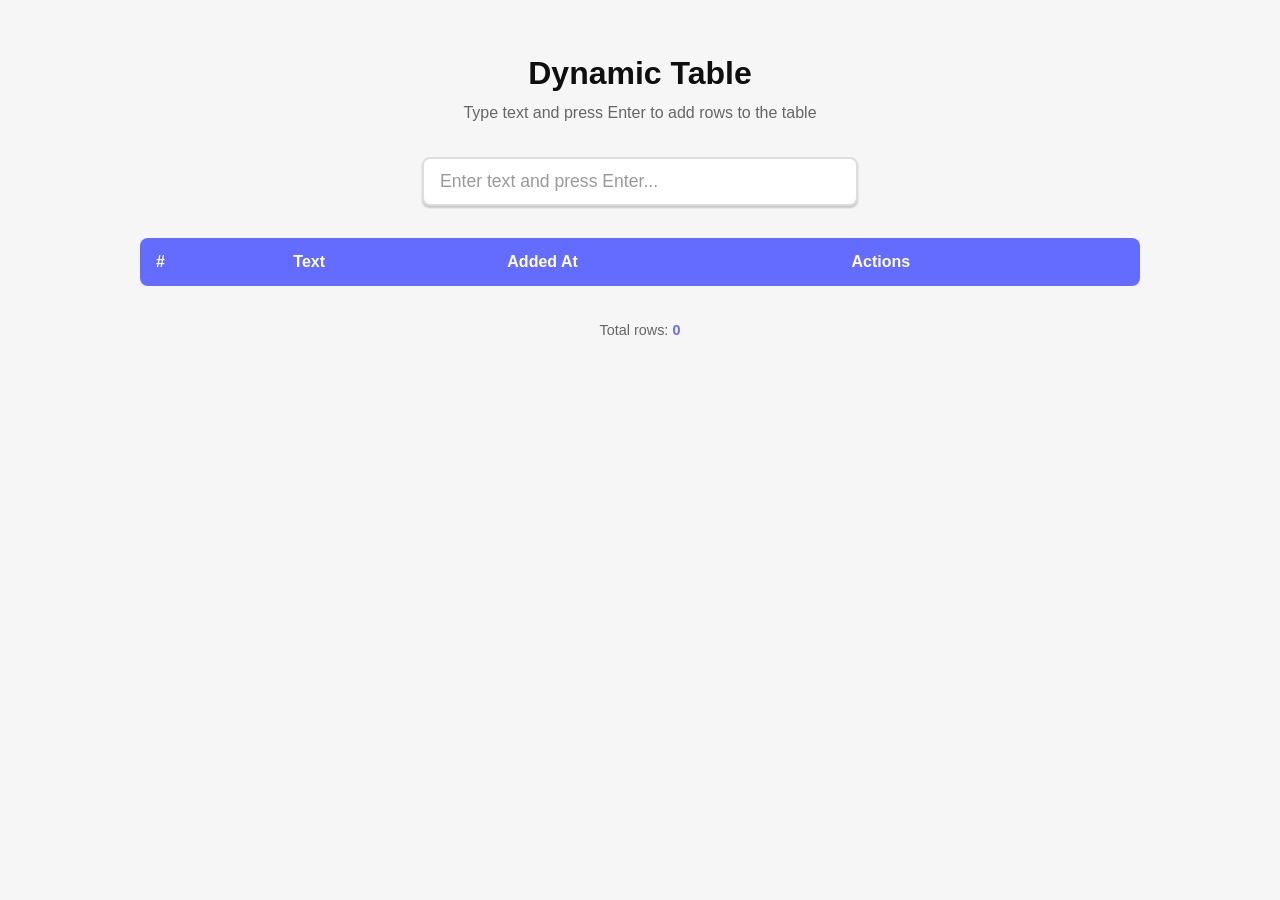
==== projects/rustwarp/src/index.html @ 0413a478 "work with warp to create a table row adding." ====
<!doctype html>
<html lang="en">
  <head>
    <meta charset="UTF-8" />
    <link rel="stylesheet" href="styles.css" />
    <meta name="viewport" content="width=device-width, initial-scale=1.0" />
    <title>Table App</title>
    <script type="module" src="/main.js" defer></script>
  </head>

  <body>
    <main class="container">
      <h1>Dynamic Table</h1>
      <p>Type text and press Enter to add rows to the table</p>

      <div class="input-section">
        <input 
          id="text-input" 
          type="text" 
          placeholder="Enter text and press Enter..." 
          autocomplete="off"
        />
      </div>

      <div class="table-section">
        <table id="data-table">
          <thead>
            <tr>
              <th>#</th>
              <th>Text</th>
              <th>Added At</th>
              <th>Actions</th>
            </tr>
          </thead>
          <tbody id="table-body">
            <!-- Rows will be added here dynamically -->
          </tbody>
        </table>
      </div>

      <div class="stats">
        <p>Total rows: <span id="row-count">0</span></p>
      </div>
    </main>
  </body>
</html>
---- projects/rustwarp/src/styles.css ----
:root {
  font-family: Inter, Avenir, Helvetica, Arial, sans-serif;
  font-size: 16px;
  line-height: 24px;
  font-weight: 400;

  color: #0f0f0f;
  background-color: #f6f6f6;

  font-synthesis: none;
  text-rendering: optimizeLegibility;
  -webkit-font-smoothing: antialiased;
  -moz-osx-font-smoothing: grayscale;
  -webkit-text-size-adjust: 100%;
}

.container {
  margin: 0;
  padding: 2rem;
  max-width: 1000px;
  margin: 0 auto;
}

h1 {
  text-align: center;
  margin-bottom: 0.5rem;
}

p {
  text-align: center;
  margin-bottom: 2rem;
  color: #666;
}

.input-section {
  margin-bottom: 2rem;
  text-align: center;
}

#text-input {
  width: 100%;
  max-width: 400px;
  padding: 12px 16px;
  font-size: 1.1em;
  border: 2px solid #ddd;
  border-radius: 8px;
  background-color: #ffffff;
  color: #333333;
  transition: border-color 0.3s ease;
}

#text-input::placeholder {
  color: #999999;
}

#text-input:focus {
  outline: none;
  border-color: #646cff;
  box-shadow: 0 0 0 3px rgba(100, 108, 255, 0.1);
}

.table-section {
  margin-bottom: 2rem;
  overflow-x: auto;
}

#data-table {
  width: 100%;
  border-collapse: collapse;
  background-color: #ffffff;
  border-radius: 8px;
  overflow: hidden;
  box-shadow: 0 2px 10px rgba(0, 0, 0, 0.1);
}

#data-table th {
  background-color: #646cff;
  color: white;
  padding: 12px 16px;
  text-align: left;
  font-weight: 600;
}

#data-table td {
  padding: 12px 16px;
  border-bottom: 1px solid #eee;
  color: #333333;
}

#data-table tr:hover {
  background-color: #f8f9ff;
}

#data-table tr:last-child td {
  border-bottom: none;
}

.text-cell {
  max-width: 300px;
  word-wrap: break-word;
}

.time-cell {
  color: #666;
  font-size: 0.9em;
  white-space: nowrap;
}

.actions-cell {
  text-align: center;
}

.delete-btn {
  background-color: #ff4444;
  color: white;
  border: none;
  padding: 6px 12px;
  border-radius: 4px;
  cursor: pointer;
  font-size: 0.9em;
  transition: background-color 0.3s ease;
}

.delete-btn:hover {
  background-color: #cc3333;
}

.stats {
  text-align: center;
  color: #666;
  font-size: 0.9em;
}

#row-count {
  font-weight: 600;
  color: #646cff;
}

/* Empty state */
#table-body:empty::after {
  content: "No data yet. Type something and press Enter to add rows!";
  display: block;
  text-align: center;
  padding: 2rem;
  color: #999;
  font-style: italic;
}

input,
button {
  border-radius: 8px;
  border: 1px solid transparent;
  padding: 0.6em 1.2em;
  font-size: 1em;
  font-weight: 500;
  font-family: inherit;
  color: #0f0f0f;
  background-color: #ffffff;
  transition: border-color 0.25s;
  box-shadow: 0 2px 2px rgba(0, 0, 0, 0.2);
}

button {
  cursor: pointer;
}

button:hover {
  border-color: #396cd8;
}

button:active {
  border-color: #396cd8;
  background-color: #e8e8e8;
}

input,
button {
  outline: none;
}

@media (prefers-color-scheme: dark) {
  :root {
    color: #f6f6f6;
    background-color: #2f2f2f;
  }

  a:hover {
    color: #24c8db;
  }

  #text-input {
    color: #ffffff;
    background-color: #404040;
    border-color: #555;
  }

  #text-input::placeholder {
    color: #aaa;
  }

  #data-table {
    background-color: #404040;
  }

  #data-table td {
    color: #ffffff;
    border-bottom-color: #555;
  }

  #data-table tr:hover {
    background-color: #505050;
  }

  .time-cell {
    color: #ccc;
  }

  input,
  button {
    color: #ffffff;
    background-color: #0f0f0f98;
  }
  
  button:active {
    background-color: #0f0f0f69;
  }
}
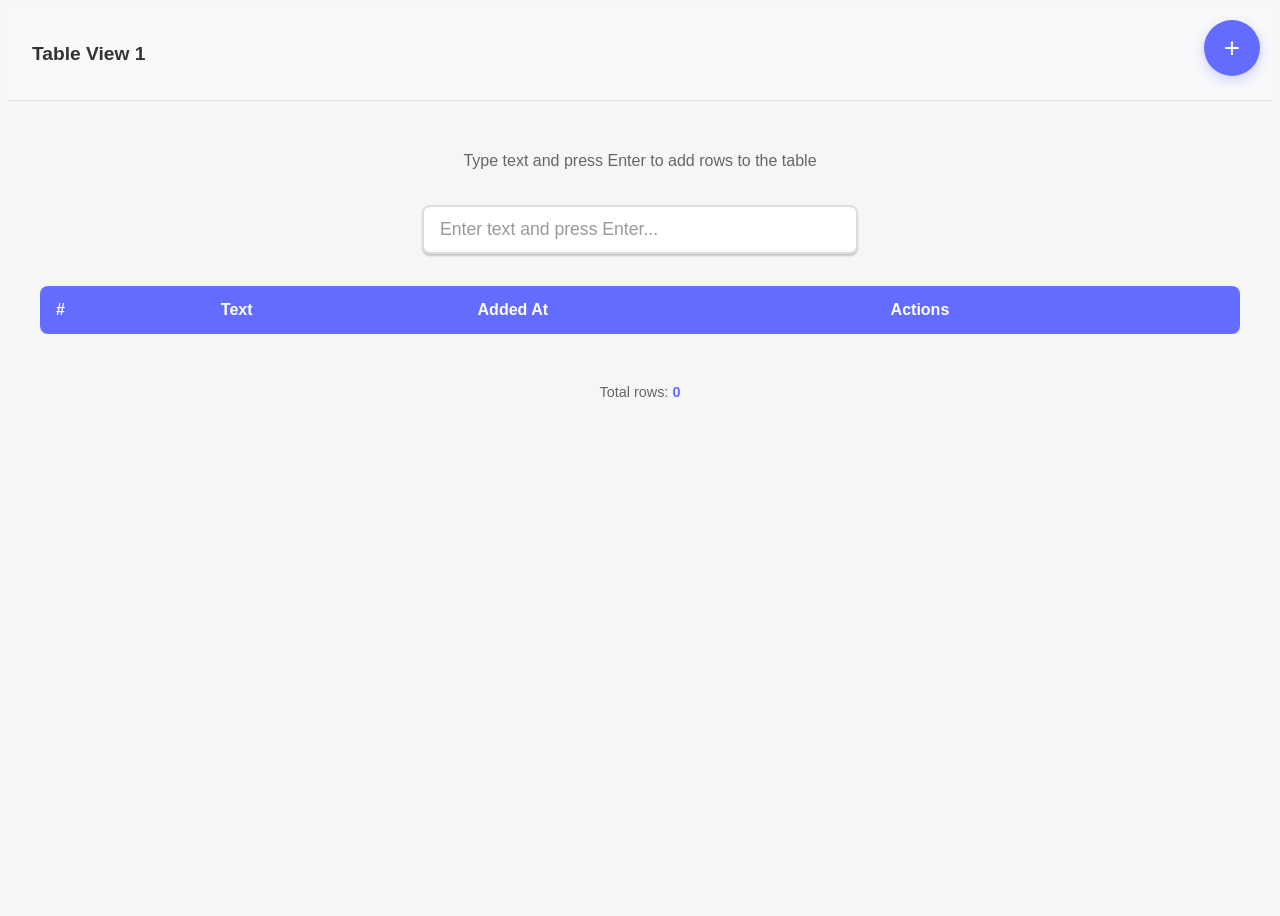
==== commit 2d46fd48: "expand the views by dividing." ====
--- a/projects/rustwarp/src/index.html
+++ b/projects/rustwarp/src/index.html
@@ -9,38 +9,55 @@
   </head>
 
   <body>
-    <main class="container">
-      <h1>Dynamic Table</h1>
-      <p>Type text and press Enter to add rows to the table</p>
+    <!-- Floating Add View Button -->
+    <div class="floating-add-btn" id="floating-add-btn" title="Add new view">
+      <span class="plus-icon">+</span>
+    </div>
+    
+    <!-- View Container -->
+    <div class="view-container" id="view-container">
+      <!-- View 1 - Default Table View -->
+      <div class="view-panel active" id="view-1" data-view-id="1">
+        <div class="view-header">
+          <h2>Table View 1</h2>
+          <button class="close-view-btn" onclick="closeView(1)" title="Close view">×</button>
+        </div>
+        
+        <div class="view-content">
+          <p>Type text and press Enter to add rows to the table</p>
+          
+          <div class="input-section">
+            <input 
+              id="text-input-1" 
+              class="text-input"
+              type="text" 
+              placeholder="Enter text and press Enter..." 
+              autocomplete="off"
+              data-view-id="1"
+            />
+          </div>
 
-      <div class="input-section">
-        <input 
-          id="text-input" 
-          type="text" 
-          placeholder="Enter text and press Enter..." 
-          autocomplete="off"
-        />
+          <div class="table-section">
+            <table class="data-table">
+              <thead>
+                <tr>
+                  <th>#</th>
+                  <th>Text</th>
+                  <th>Added At</th>
+                  <th>Actions</th>
+                </tr>
+              </thead>
+              <tbody id="table-body-1" class="table-body">
+                <!-- Rows will be added here dynamically -->
+              </tbody>
+            </table>
+          </div>
+
+          <div class="stats">
+            <p>Total rows: <span id="row-count-1" class="row-count">0</span></p>
+          </div>
+        </div>
       </div>
-
-      <div class="table-section">
-        <table id="data-table">
-          <thead>
-            <tr>
-              <th>#</th>
-              <th>Text</th>
-              <th>Added At</th>
-              <th>Actions</th>
-            </tr>
-          </thead>
-          <tbody id="table-body">
-            <!-- Rows will be added here dynamically -->
-          </tbody>
-        </table>
-      </div>
-
-      <div class="stats">
-        <p>Total rows: <span id="row-count">0</span></p>
-      </div>
-    </main>
+    </div>
   </body>
 </html>
--- a/projects/rustwarp/src/styles.css
+++ b/projects/rustwarp/src/styles.css
@@ -14,19 +14,73 @@
   -webkit-text-size-adjust: 100%;
 }
 
-.container {
+/* View Container and Layout */
+.view-container {
+  display: flex;
+  height: 100vh;
+  overflow: hidden;
+}
+
+.view-panel {
+  flex: 1;
+  display: flex;
+  flex-direction: column;
+  border-right: 1px solid #ddd;
+  position: relative;
+  min-width: 0; /* Allows flex items to shrink below content size */
+}
+
+.view-panel:last-child {
+  border-right: none;
+}
+
+.view-panel.single {
+  border-right: none;
+}
+
+.view-header {
+  background-color: #f8f9fa;
+  padding: 1rem 1.5rem;
+  border-bottom: 1px solid #ddd;
+  display: flex;
+  justify-content: space-between;
+  align-items: center;
+  min-height: 60px;
+}
+
+.view-header h2 {
   margin: 0;
+  font-size: 1.2rem;
+  font-weight: 600;
+  color: #333;
+}
+
+.close-view-btn {
+  background: none;
+  border: none;
+  font-size: 1.5rem;
+  color: #666;
+  cursor: pointer;
+  padding: 0.25rem;
+  line-height: 1;
+  border-radius: 4px;
+  transition: all 0.2s ease;
+}
+
+.close-view-btn:hover {
+  background-color: #ff4444;
+  color: white;
+}
+
+.view-content {
+  flex: 1;
   padding: 2rem;
-  max-width: 1000px;
-  margin: 0 auto;
-}
-
-h1 {
-  text-align: center;
-  margin-bottom: 0.5rem;
-}
-
-p {
+  overflow-y: auto;
+  display: flex;
+  flex-direction: column;
+}
+
+.view-content p {
   text-align: center;
   margin-bottom: 2rem;
   color: #666;
@@ -37,7 +91,7 @@
   text-align: center;
 }
 
-#text-input {
+.text-input {
   width: 100%;
   max-width: 400px;
   padding: 12px 16px;
@@ -49,11 +103,11 @@
   transition: border-color 0.3s ease;
 }
 
-#text-input::placeholder {
+.text-input::placeholder {
   color: #999999;
 }
 
-#text-input:focus {
+.text-input:focus {
   outline: none;
   border-color: #646cff;
   box-shadow: 0 0 0 3px rgba(100, 108, 255, 0.1);
@@ -64,7 +118,7 @@
   overflow-x: auto;
 }
 
-#data-table {
+.data-table {
   width: 100%;
   border-collapse: collapse;
   background-color: #ffffff;
@@ -73,7 +127,7 @@
   box-shadow: 0 2px 10px rgba(0, 0, 0, 0.1);
 }
 
-#data-table th {
+.data-table th {
   background-color: #646cff;
   color: white;
   padding: 12px 16px;
@@ -81,17 +135,17 @@
   font-weight: 600;
 }
 
-#data-table td {
+.data-table td {
   padding: 12px 16px;
   border-bottom: 1px solid #eee;
   color: #333333;
 }
 
-#data-table tr:hover {
+.data-table tr:hover {
   background-color: #f8f9ff;
 }
 
-#data-table tr:last-child td {
+.data-table tr:last-child td {
   border-bottom: none;
 }
 
@@ -131,9 +185,47 @@
   font-size: 0.9em;
 }
 
-#row-count {
+.row-count {
   font-weight: 600;
   color: #646cff;
+}
+
+/* Floating Add Button */
+.floating-add-btn {
+  position: fixed;
+  top: 20px;
+  right: 20px;
+  width: 56px;
+  height: 56px;
+  background-color: #646cff;
+  border-radius: 50%;
+  display: flex;
+  align-items: center;
+  justify-content: center;
+  cursor: pointer;
+  box-shadow: 0 4px 12px rgba(100, 108, 255, 0.3);
+  transition: all 0.3s ease;
+  z-index: 1000;
+  user-select: none;
+}
+
+.floating-add-btn:hover {
+  background-color: #5a67d8;
+  transform: scale(1.1);
+  box-shadow: 0 6px 20px rgba(100, 108, 255, 0.4);
+}
+
+.floating-add-btn:active {
+  transform: scale(0.95);
+  transition: transform 0.1s ease;
+}
+
+.plus-icon {
+  color: white;
+  font-size: 28px;
+  font-weight: 300;
+  line-height: 1;
+  pointer-events: none;
 }
 
 /* Empty state */
@@ -188,26 +280,26 @@
     color: #24c8db;
   }
 
-  #text-input {
+  .text-input {
     color: #ffffff;
     background-color: #404040;
     border-color: #555;
   }
 
-  #text-input::placeholder {
+  .text-input::placeholder {
     color: #aaa;
   }
 
-  #data-table {
+  .data-table {
     background-color: #404040;
   }
 
-  #data-table td {
+  .data-table td {
     color: #ffffff;
     border-bottom-color: #555;
   }
 
-  #data-table tr:hover {
+  .data-table tr:hover {
     background-color: #505050;
   }
 
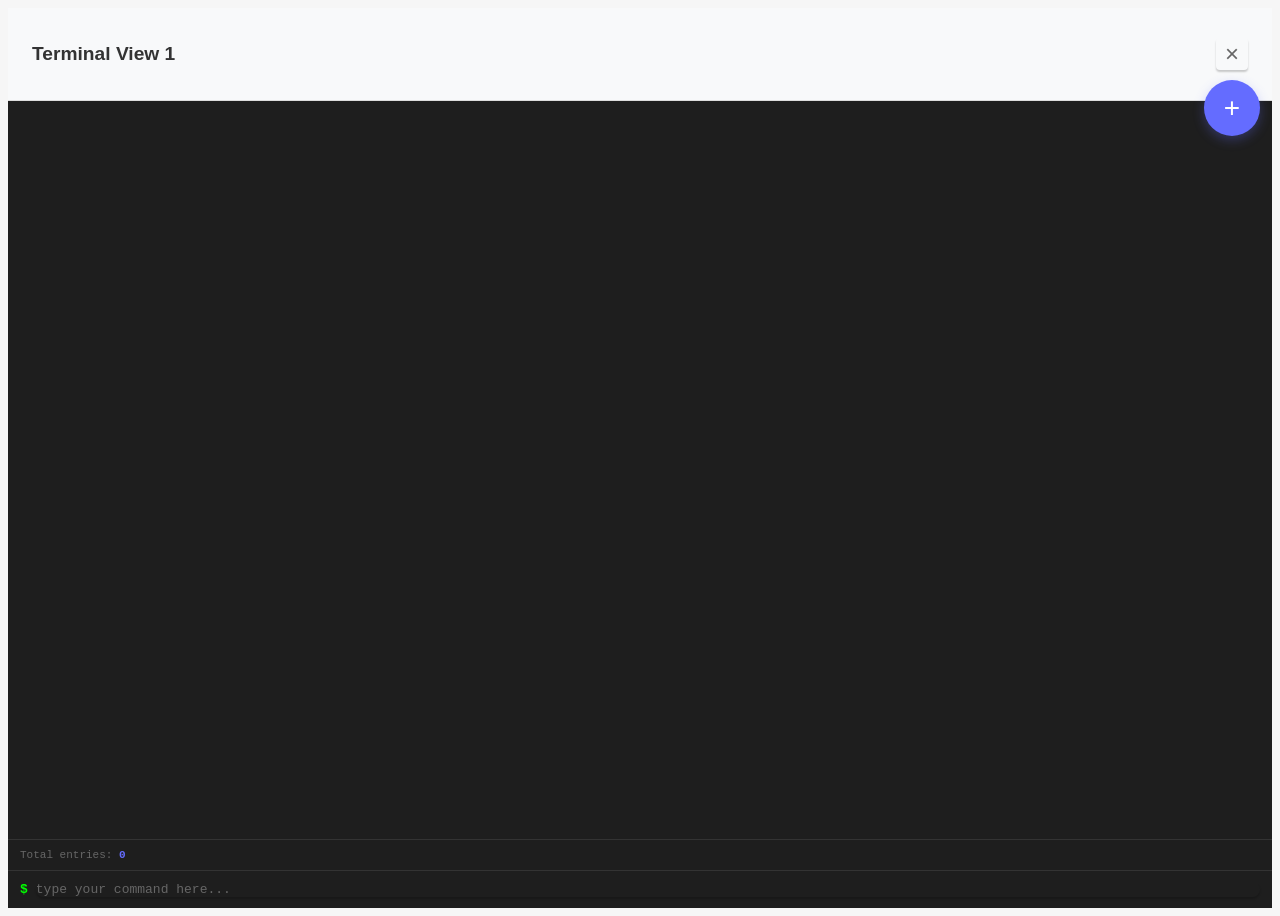
==== commit d71212dc: "add change the layout as terminal-like. add config file to retain the text showing size to the syste" ====
--- a/projects/rustwarp/src/index.html
+++ b/projects/rustwarp/src/index.html
@@ -4,7 +4,7 @@
     <meta charset="UTF-8" />
     <link rel="stylesheet" href="styles.css" />
     <meta name="viewport" content="width=device-width, initial-scale=1.0" />
-    <title>Table App</title>
+    <title>Terminal App</title>
     <script type="module" src="/main.js" defer></script>
   </head>
 
@@ -19,42 +19,29 @@
       <!-- View 1 - Default Table View -->
       <div class="view-panel active" id="view-1" data-view-id="1">
         <div class="view-header">
-          <h2>Table View 1</h2>
+          <h2>Terminal View 1</h2>
           <button class="close-view-btn" onclick="closeView(1)" title="Close view">×</button>
         </div>
         
         <div class="view-content">
-          <p>Type text and press Enter to add rows to the table</p>
+          <div class="terminal-output" id="terminal-output-1">
+            <!-- Terminal rows will be added here dynamically -->
+          </div>
           
-          <div class="input-section">
+          <div class="terminal-stats">
+            <span>Total entries: <span id="row-count-1" class="row-count">0</span></span>
+          </div>
+          
+          <div class="terminal-input">
+            <span class="terminal-prompt">$</span>
             <input 
               id="text-input-1" 
               class="text-input"
               type="text" 
-              placeholder="Enter text and press Enter..." 
+              placeholder="type your command here..." 
               autocomplete="off"
               data-view-id="1"
             />
-          </div>
-
-          <div class="table-section">
-            <table class="data-table">
-              <thead>
-                <tr>
-                  <th>#</th>
-                  <th>Text</th>
-                  <th>Added At</th>
-                  <th>Actions</th>
-                </tr>
-              </thead>
-              <tbody id="table-body-1" class="table-body">
-                <!-- Rows will be added here dynamically -->
-              </tbody>
-            </table>
-          </div>
-
-          <div class="stats">
-            <p>Total rows: <span id="row-count-1" class="row-count">0</span></p>
           </div>
         </div>
       </div>
--- a/projects/rustwarp/src/styles.css
+++ b/projects/rustwarp/src/styles.css
@@ -19,6 +19,8 @@
   display: flex;
   height: 100vh;
   overflow: hidden;
+  min-width: 720px; /* Minimum app width: 400px * 2 views */
+  overflow-x: auto; /* Allow horizontal scrolling if needed */
 }
 
 .view-panel {
@@ -27,7 +29,8 @@
   flex-direction: column;
   border-right: 1px solid #ddd;
   position: relative;
-  min-width: 0; /* Allows flex items to shrink below content size */
+  min-width: 360px; /* Ensures each view is at least 380px wide */
+  overflow-x: auto; /* Allow horizontal scrolling within view if needed */
 }
 
 .view-panel:last-child {
@@ -36,6 +39,44 @@
 
 .view-panel.single {
   border-right: none;
+}
+
+/* Resizable Divider */
+.view-divider {
+  width: 8px;
+  background-color: #e0e0e0;
+  cursor: col-resize;
+  position: relative;
+  flex-shrink: 0;
+  border-left: 1px solid #ddd;
+  border-right: 1px solid #ddd;
+  transition: background-color 0.2s ease;
+}
+
+.view-divider:hover {
+  background-color: #646cff;
+}
+
+.view-divider:active {
+  background-color: #5a67d8;
+}
+
+.view-divider::before {
+  content: '';
+  position: absolute;
+  top: 50%;
+  left: 50%;
+  transform: translate(-50%, -50%);
+  width: 3px;
+  height: 40px;
+  background-color: #999;
+  border-radius: 2px;
+  opacity: 0.6;
+}
+
+.view-divider:hover::before {
+  background-color: white;
+  opacity: 1;
 }
 
 .view-header {
@@ -65,6 +106,11 @@
   line-height: 1;
   border-radius: 4px;
   transition: all 0.2s ease;
+  min-width: 32px;
+  height: 32px;
+  display: flex;
+  align-items: center;
+  justify-content: center;
 }
 
 .close-view-btn:hover {
@@ -74,48 +120,79 @@
 
 .view-content {
   flex: 1;
-  padding: 2rem;
+  display: flex;
+  flex-direction: column;
+  overflow: hidden;
+  position: relative;
+}
+
+.terminal-output {
+  flex: 1;
   overflow-y: auto;
-  display: flex;
-  flex-direction: column;
-}
-
-.view-content p {
-  text-align: center;
-  margin-bottom: 2rem;
+  padding: 0.5rem;
+  background-color: #1e1e1e;
+  color: #00ff00;
+  font-family: 'Monaco', 'Menlo', 'Ubuntu Mono', monospace;
+  font-size: 13px;
+  line-height: 1.2;
+}
+
+.terminal-input {
+  background-color: #1e1e1e;
+  border-top: 1px solid #333;
+  padding: 0.4rem 0.75rem;
+  display: flex;
+  align-items: center;
+  font-family: 'Monaco', 'Menlo', 'Ubuntu Mono', monospace;
+  font-size: 13px;
+}
+
+.terminal-prompt {
+  color: #00ff00;
+  margin-right: 0.5rem;
+  font-weight: bold;
+}
+
+.text-input {
+  flex: 1;
+  background: transparent;
+  border: none;
+  color: #00ff00;
+  font-family: 'Monaco', 'Menlo', 'Ubuntu Mono', monospace;
+  font-size: 13px;
+  outline: none;
+  padding: 0;
+}
+
+.text-input::placeholder {
   color: #666;
 }
 
-.input-section {
-  margin-bottom: 2rem;
-  text-align: center;
-}
-
-.text-input {
-  width: 100%;
-  max-width: 400px;
-  padding: 12px 16px;
-  font-size: 1.1em;
-  border: 2px solid #ddd;
-  border-radius: 8px;
-  background-color: #ffffff;
-  color: #333333;
-  transition: border-color 0.3s ease;
-}
-
-.text-input::placeholder {
-  color: #999999;
-}
-
-.text-input:focus {
-  outline: none;
-  border-color: #646cff;
-  box-shadow: 0 0 0 3px rgba(100, 108, 255, 0.1);
-}
+.terminal-row {
+  margin-bottom: 0.1rem;
+  word-wrap: break-word;
+  padding: 0.1rem 0;
+  line-height: 1.2;
+}
+
+.terminal-row .row-time {
+  color: #888;
+  font-size: 0.8em;
+  margin-right: 0.75rem;
+  opacity: 0.7;
+  font-weight: bold;
+  min-width: 9rem;
+  display: inline-block;
+}
+
+.terminal-row .row-text {
+  color: #ffffff;
+  font-size: 13px;
+}
+
 
 .table-section {
-  margin-bottom: 2rem;
-  overflow-x: auto;
+  display: none; /* Hide the table - we'll use terminal output instead */
 }
 
 .data-table {
@@ -164,25 +241,14 @@
   text-align: center;
 }
 
-.delete-btn {
-  background-color: #ff4444;
-  color: white;
-  border: none;
-  padding: 6px 12px;
-  border-radius: 4px;
-  cursor: pointer;
-  font-size: 0.9em;
-  transition: background-color 0.3s ease;
-}
-
-.delete-btn:hover {
-  background-color: #cc3333;
-}
-
-.stats {
-  text-align: center;
+
+.terminal-stats {
+  background-color: #1e1e1e;
+  border-top: 1px solid #333;
+  padding: 0.2rem 0.75rem;
   color: #666;
-  font-size: 0.9em;
+  font-family: 'Monaco', 'Menlo', 'Ubuntu Mono', monospace;
+  font-size: 11px;
 }
 
 .row-count {
@@ -193,7 +259,7 @@
 /* Floating Add Button */
 .floating-add-btn {
   position: fixed;
-  top: 20px;
+  top: 80px;
   right: 20px;
   width: 56px;
   height: 56px;
@@ -286,6 +352,20 @@
     border-color: #555;
   }
 
+  .terminal-output {
+    background-color: #0d1117;
+  }
+
+  .terminal-input {
+    background-color: #0d1117;
+    border-top-color: #30363d;
+  }
+
+  .terminal-stats {
+    background-color: #0d1117;
+    border-top-color: #30363d;
+  }
+
   .text-input::placeholder {
     color: #aaa;
   }
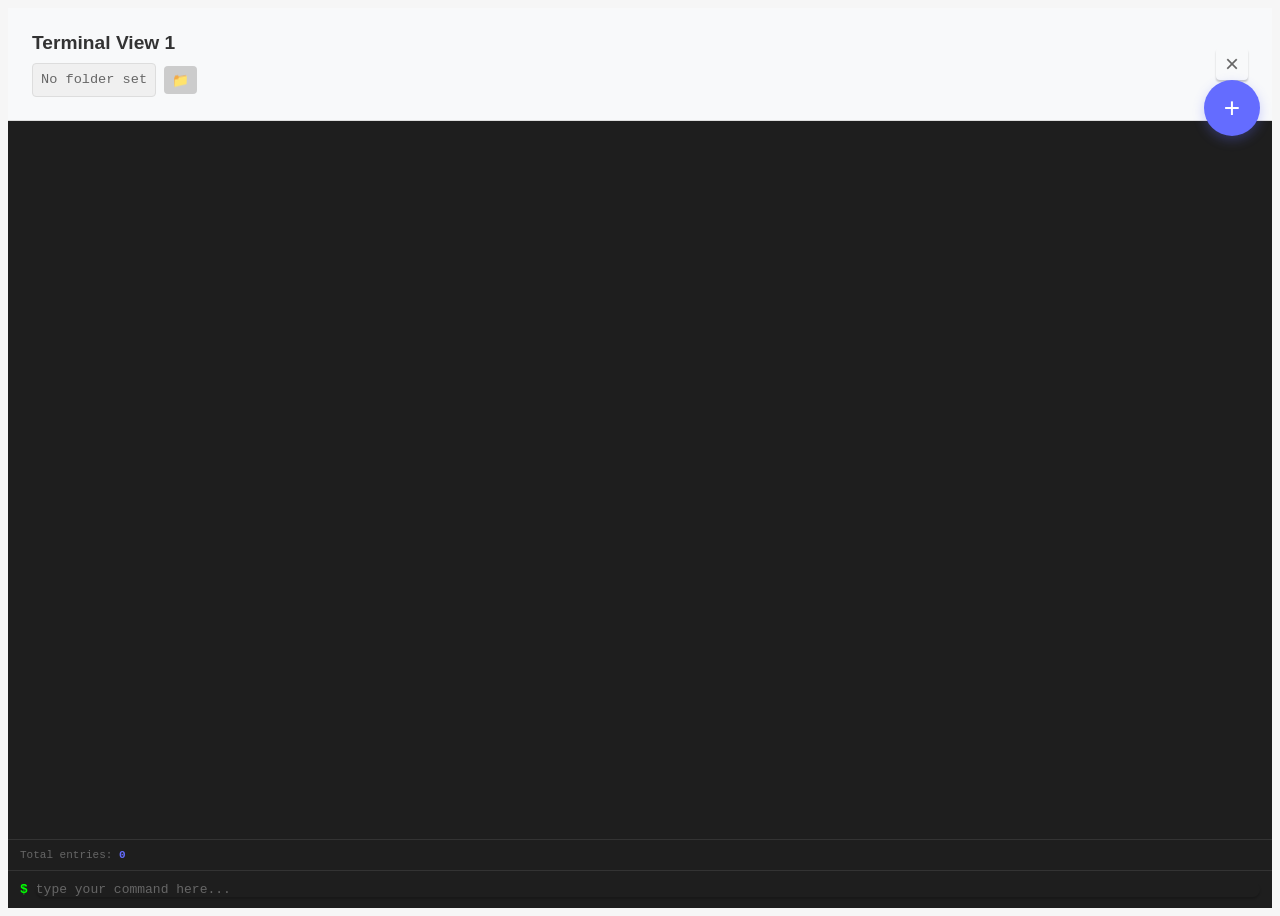
==== commit 4b22a5ae: "Add current folder display and browse button in view headers UI Changes: - Redesigned view headers t" ====
--- a/projects/rustwarp/src/index.html
+++ b/projects/rustwarp/src/index.html
@@ -3,8 +3,34 @@
   <head>
     <meta charset="UTF-8" />
     <link rel="stylesheet" href="styles.css" />
+    
+    <!-- Prism.js CSS - Dark theme (Local) -->
+    <link href="lib/prism/prism.min.css" rel="stylesheet" />
+    
     <meta name="viewport" content="width=device-width, initial-scale=1.0" />
     <title>Terminal App</title>
+    
+    <!-- Prism.js Core (Local) -->
+    <script src="lib/prism/prism.min.js"></script>
+    
+    <!-- Prism.js Language Components (Local) -->
+    <script src="lib/prism/components/prism-javascript.min.js"></script>
+    <script src="lib/prism/components/prism-typescript.min.js"></script>
+    <script src="lib/prism/components/prism-jsx.min.js"></script>
+    <script src="lib/prism/components/prism-tsx.min.js"></script>
+    <script src="lib/prism/components/prism-rust.min.js"></script>
+    <script src="lib/prism/components/prism-python.min.js"></script>
+    <script src="lib/prism/components/prism-java.min.js"></script>
+    <script src="lib/prism/components/prism-c.min.js"></script>
+    <script src="lib/prism/components/prism-cpp.min.js"></script>
+    <script src="lib/prism/components/prism-go.min.js"></script>
+    <script src="lib/prism/components/prism-css.min.js"></script>
+    <script src="lib/prism/components/prism-json.min.js"></script>
+    <script src="lib/prism/components/prism-yaml.min.js"></script>
+    <script src="lib/prism/components/prism-markdown.min.js"></script>
+    <script src="lib/prism/components/prism-bash.min.js"></script>
+    <script src="lib/prism/components/prism-sql.min.js"></script>
+    
     <script type="module" src="/main.js" defer></script>
   </head>
 
@@ -19,7 +45,13 @@
       <!-- View 1 - Default Table View -->
       <div class="view-panel active" id="view-1" data-view-id="1">
         <div class="view-header">
-          <h2>Terminal View 1</h2>
+          <div class="view-header-main">
+            <h2>Terminal View 1</h2>
+            <div class="current-folder-info">
+              <span class="folder-path" id="folder-path-1" title="Current folder">No folder set</span>
+              <button class="browse-btn" id="browse-btn-1" onclick="browseCurrentFolder(1)" title="Browse current folder" disabled>📁</button>
+            </div>
+          </div>
           <button class="close-view-btn" onclick="closeView(1)" title="Close view">×</button>
         </div>
         
@@ -33,6 +65,20 @@
           </div>
           
           <div class="terminal-input">
+            <div class="popup-overlay" id="popup-overlay-1">
+              <table class="popup-table">
+                <thead>
+                  <tr>
+                    <th>Command</th>
+                    <th>Description</th>
+                    <th>Example</th>
+                  </tr>
+                </thead>
+                <tbody id="popup-table-body-1">
+                  <!-- Popup rows will be added here dynamically -->
+                </tbody>
+              </table>
+            </div>
             <span class="terminal-prompt">$</span>
             <input 
               id="text-input-1" 
--- a/projects/rustwarp/src/styles.css
+++ b/projects/rustwarp/src/styles.css
@@ -86,7 +86,76 @@
   display: flex;
   justify-content: space-between;
   align-items: center;
-  min-height: 60px;
+  min-height: 80px;
+}
+
+.view-header-main {
+  display: flex;
+  flex-direction: column;
+  gap: 8px;
+  flex: 1;
+}
+
+.current-folder-info {
+  display: flex;
+  align-items: center;
+  gap: 8px;
+}
+
+.folder-path {
+  font-family: 'Monaco', 'Menlo', 'Ubuntu Mono', monospace;
+  font-size: 0.85em;
+  color: #666;
+  background-color: #f0f0f0;
+  padding: 4px 8px;
+  border-radius: 4px;
+  border: 1px solid #ddd;
+  max-width: 300px;
+  white-space: nowrap;
+  overflow: hidden;
+  text-overflow: ellipsis;
+  transition: all 0.2s ease;
+}
+
+.folder-path:hover {
+  background-color: #e8e8e8;
+  border-color: #ccc;
+}
+
+.browse-btn {
+  background: linear-gradient(135deg, #4CAF50 0%, #45a049 100%);
+  color: white;
+  border: none;
+  padding: 4px 8px;
+  border-radius: 4px;
+  cursor: pointer;
+  font-size: 0.85em;
+  transition: all 0.2s ease;
+  box-shadow: 0 1px 3px rgba(0, 0, 0, 0.1);
+  min-width: 32px;
+  height: 28px;
+  display: flex;
+  align-items: center;
+  justify-content: center;
+}
+
+.browse-btn:hover:not(:disabled) {
+  background: linear-gradient(135deg, #45a049 0%, #3d8b40 100%);
+  transform: translateY(-1px);
+  box-shadow: 0 2px 6px rgba(0, 0, 0, 0.15);
+}
+
+.browse-btn:active {
+  transform: translateY(0);
+  box-shadow: 0 1px 3px rgba(0, 0, 0, 0.1);
+}
+
+.browse-btn:disabled {
+  background: #ccc;
+  color: #888;
+  cursor: not-allowed;
+  transform: none;
+  box-shadow: none;
 }
 
 .view-header h2 {
@@ -126,6 +195,94 @@
   position: relative;
 }
 
+/* Drag and Drop Styles */
+.view-panel.drag-over {
+  background-color: rgba(70, 130, 180, 0.2);
+  border: 3px dashed #4682b4;
+  transition: all 0.2s ease;
+  box-shadow: 0 0 20px rgba(70, 130, 180, 0.4);
+  transform: scale(1.02);
+}
+
+.view-panel.drag-over .view-header {
+  background-color: rgba(70, 130, 180, 0.3);
+}
+
+/* Active target styles - enhanced feedback for the selected view */
+.view-panel.active-target {
+  outline: 2px solid #4682b4;
+  outline-offset: 1px;
+  background-color: rgba(70, 130, 180, 0.08);
+  transition: all 0.2s ease;
+}
+
+.view-panel.active-target .view-header {
+  background-color: rgba(70, 130, 180, 0.15);
+  border-bottom: 2px solid #4682b4;
+  transition: all 0.2s ease;
+}
+
+.view-panel.active-target .view-header h2 {
+  color: #4682b4;
+  font-weight: 600;
+  transition: all 0.2s ease;
+}
+
+.view-panel.active-target .view-header h2::after {
+  content: ' ← ACTIVE';
+  font-size: 0.75em;
+  color: #4682b4;
+  font-weight: normal;
+  opacity: 0.8;
+}
+
+/* Enhanced styling when both active and dragging */
+.view-panel.active-target.drag-active {
+  outline: 3px solid #4682b4;
+  outline-offset: 2px;
+  background-color: rgba(70, 130, 180, 0.2);
+  transform: scale(1.01);
+}
+
+.view-panel.active-target.drag-active .view-header {
+  background-color: rgba(70, 130, 180, 0.3);
+}
+
+.view-panel.active-target.drag-active .view-header h2::after {
+  content: ' ← DROP TARGET';
+  animation: pulse-text 1s infinite;
+}
+
+@keyframes pulse-text {
+  0%, 100% { opacity: 0.8; }
+  50% { opacity: 1; }
+}
+
+.view-panel.drag-over::after {
+  content: '📁 Drop files here → ' attr(data-view-id);
+  position: absolute;
+  top: 50%;
+  left: 50%;
+  transform: translate(-50%, -50%);
+  background-color: rgba(70, 130, 180, 0.95);
+  color: white;
+  padding: 1.5rem 2.5rem;
+  border-radius: 12px;
+  font-size: 1.3rem;
+  font-weight: bold;
+  z-index: 1000;
+  pointer-events: none;
+  box-shadow: 0 6px 20px rgba(0, 0, 0, 0.4);
+  border: 2px solid white;
+  animation: pulse 1s infinite;
+}
+
+@keyframes pulse {
+  0% { transform: translate(-50%, -50%) scale(1); }
+  50% { transform: translate(-50%, -50%) scale(1.05); }
+  100% { transform: translate(-50%, -50%) scale(1); }
+}
+
 .terminal-output {
   flex: 1;
   overflow-y: auto;
@@ -145,6 +302,7 @@
   align-items: center;
   font-family: 'Monaco', 'Menlo', 'Ubuntu Mono', monospace;
   font-size: 13px;
+  position: relative;
 }
 
 .terminal-prompt {
@@ -169,25 +327,620 @@
 }
 
 .terminal-row {
+  display: grid;
+  grid-template-columns: 180px 1fr;
+  gap: 0.75rem;
   margin-bottom: 0.1rem;
-  word-wrap: break-word;
   padding: 0.1rem 0;
   line-height: 1.2;
-}
-
-.terminal-row .row-time {
+  border-bottom: 1px solid rgba(255, 255, 255, 0.05);
+}
+
+.row-time-column {
   color: #888;
   font-size: 0.8em;
-  margin-right: 0.75rem;
   opacity: 0.7;
   font-weight: bold;
-  min-width: 9rem;
-  display: inline-block;
-}
-
-.terminal-row .row-text {
+  white-space: nowrap;
+  overflow: hidden;
+  text-overflow: ellipsis;
+  padding-right: 0.5rem;
+  border-right: 1px solid rgba(255, 255, 255, 0.1);
+  display: flex;
+  align-items: center;
+  background-color: rgba(0, 0, 0, 0.2);
+  padding: 0.2rem 0.5rem;
+  border-radius: 3px;
+}
+
+.row-content-column {
   color: #ffffff;
   font-size: 13px;
+  word-wrap: break-word;
+  overflow-wrap: break-word;
+  padding: 0.2rem 0;
+}
+
+/* File content specific styling */
+.file-content-row {
+  background-color: rgba(0, 50, 100, 0.1);
+}
+
+.file-content-row .row-time-column {
+  background-color: rgba(0, 50, 100, 0.3);
+  color: #aaa;
+}
+
+.row-content-column.file-content {
+  font-family: 'Monaco', 'Menlo', 'Ubuntu Mono', 'Courier New', monospace;
+  color: #e6f3ff;
+  background-color: rgba(0, 50, 100, 0.05);
+  padding: 0.3rem 0.5rem;
+  border-radius: 3px;
+  white-space: pre-wrap;
+  overflow-x: auto;
+}
+
+/* Expandable content styling */
+.row-main-content {
+  display: flex;
+  align-items: center;
+  gap: 0.5rem;
+}
+
+.expand-button {
+  color: #646cff;
+  cursor: pointer;
+  font-size: 0.8em;
+  user-select: none;
+  padding: 0.2rem;
+  border-radius: 3px;
+  transition: all 0.2s ease;
+  min-width: 16px;
+  text-align: center;
+}
+
+.expand-button:hover {
+  background-color: rgba(100, 108, 255, 0.2);
+  transform: scale(1.1);
+}
+
+.row-expandable-content {
+  margin-top: 0.5rem;
+  padding: 0.75rem;
+  background-color: rgba(50, 50, 50, 0.3);
+  border-left: 3px solid #646cff;
+  border-radius: 0 6px 6px 0;
+  grid-column: 1 / -1;
+}
+
+/* Buffer content styling */
+.expandable-buffer {
+  font-family: 'Monaco', 'Menlo', 'Ubuntu Mono', monospace;
+}
+
+.buffer-header {
+  margin-bottom: 0.5rem;
+  padding-bottom: 0.5rem;
+  border-bottom: 1px solid rgba(255, 255, 255, 0.2);
+}
+
+.buffer-title-row {
+  display: flex;
+  justify-content: space-between;
+  align-items: center;
+  margin-bottom: 0.5rem;
+}
+
+.buffer-search-row {
+  margin-top: 0.5rem;
+}
+
+/* Search functionality styles */
+.search-container {
+  display: flex;
+  align-items: center;
+  gap: 0.5rem;
+  background: rgba(0, 0, 0, 0.2);
+  padding: 0.5rem;
+  border-radius: 6px;
+  border: 1px solid rgba(255, 255, 255, 0.1);
+  position: relative;
+  z-index: 10;
+}
+
+.search-input {
+  flex: 1;
+  min-width: 200px;
+  padding: 0.4rem 0.6rem;
+  background: rgba(255, 255, 255, 0.1);
+  border: 1px solid rgba(255, 255, 255, 0.2);
+  border-radius: 4px;
+  color: #ffffff;
+  font-size: 0.85em;
+  font-family: 'Monaco', 'Menlo', 'Ubuntu Mono', monospace;
+  transition: all 0.2s ease;
+  position: relative;
+  z-index: 100;
+  cursor: text;
+}
+
+.search-input:focus {
+  outline: none;
+  border-color: #646cff;
+  background: rgba(255, 255, 255, 0.15);
+  box-shadow: 0 0 0 2px rgba(100, 108, 255, 0.2);
+}
+
+.search-input::placeholder {
+  color: rgba(255, 255, 255, 0.5);
+}
+
+/* Keyboard shortcut hints */
+.search-container::after {
+  content: 'Enter: Next • Shift+Enter: Previous • Esc: Clear • Ctrl+G: Find Next';
+  position: absolute;
+  top: 100%;
+  left: 0;
+  right: 0;
+  background: rgba(0, 0, 0, 0.95);
+  color: #ffffff;
+  padding: 0.4rem 0.6rem;
+  border-radius: 0 0 6px 6px;
+  font-size: 0.7em;
+  white-space: nowrap;
+  overflow: hidden;
+  text-overflow: ellipsis;
+  z-index: 1000;
+  opacity: 0;
+  transform: translateY(-10px);
+  transition: all 0.3s ease;
+  pointer-events: none;
+  border: 1px solid rgba(255, 255, 255, 0.1);
+  border-top: none;
+}
+
+.search-container:focus-within::after {
+  opacity: 1;
+  transform: translateY(0);
+}
+
+.search-clear {
+  background: none;
+  border: none;
+  color: rgba(255, 255, 255, 0.6);
+  cursor: pointer;
+  padding: 0.2rem;
+  border-radius: 3px;
+  font-size: 0.9em;
+  transition: all 0.2s ease;
+}
+
+.search-clear:hover {
+  background: rgba(255, 255, 255, 0.1);
+  color: #ff6b6b;
+}
+
+.search-results {
+  font-size: 0.8em;
+  font-weight: 500;
+  min-width: 80px;
+  text-align: center;
+  padding: 0.2rem 0.4rem;
+  border-radius: 3px;
+}
+
+.search-results.has-matches {
+  color: #4fc3f7;
+  background: rgba(79, 195, 247, 0.1);
+}
+
+.search-results.no-matches {
+  color: #ff9500;
+  background: rgba(255, 149, 0, 0.1);
+}
+
+.search-nav {
+  display: flex;
+  gap: 0.2rem;
+}
+
+.search-prev,
+.search-next {
+  background: rgba(255, 255, 255, 0.1);
+  border: 1px solid rgba(255, 255, 255, 0.2);
+  color: #ffffff;
+  cursor: pointer;
+  padding: 0.3rem 0.5rem;
+  border-radius: 3px;
+  font-size: 0.8em;
+  transition: all 0.2s ease;
+  min-width: 28px;
+  display: flex;
+  align-items: center;
+  justify-content: center;
+}
+
+.search-prev:hover,
+.search-next:hover {
+  background: #646cff;
+  border-color: #646cff;
+  transform: scale(1.05);
+}
+
+.search-prev:disabled,
+.search-next:disabled {
+  opacity: 0.4;
+  cursor: not-allowed;
+  transform: none;
+}
+
+/* Search highlight styles */
+.search-highlight {
+  background-color: rgba(255, 235, 59, 0.3);
+  border-radius: 2px;
+  padding: 1px 2px;
+  box-shadow: 0 0 0 1px rgba(255, 235, 59, 0.6);
+  transition: all 0.2s ease;
+}
+
+.search-highlight.current-match {
+  background-color: rgba(255, 87, 34, 0.4);
+  box-shadow: 0 0 0 2px rgba(255, 87, 34, 0.8);
+  transform: scale(1.02);
+  font-weight: 600;
+}
+
+.buffer-title {
+  font-weight: bold;
+  color: #646cff;
+  display: flex;
+  align-items: center;
+  gap: 6px;
+}
+
+.buffer-info {
+  font-size: 0.85em;
+  color: #888;
+}
+
+.buffer-content {
+  white-space: pre-wrap;
+  background-color: rgba(0, 0, 0, 0.3);
+  padding: 0.75rem;
+  border-radius: 4px;
+  max-height: 400px;
+  overflow-y: auto;
+  font-size: 0.9em;
+  line-height: 1.4;
+  position: relative;
+}
+
+/* Language decoration styles */
+.lang-icon {
+  font-size: 1.1em;
+  margin-right: 4px;
+}
+
+.lang-name {
+  font-weight: normal;
+  font-style: italic;
+  margin-left: 8px;
+  font-size: 0.8em;
+  opacity: 0.7;
+}
+
+.syntax-badge {
+  display: inline-block;
+  background: linear-gradient(45deg, #646cff, #4fc3f7);
+  color: white;
+  font-size: 0.7em;
+  font-weight: 500;
+  padding: 2px 6px;
+  border-radius: 10px;
+  margin-left: 8px;
+  cursor: help;
+  box-shadow: 0 1px 3px rgba(0, 0, 0, 0.2);
+  text-shadow: 0 1px 1px rgba(0, 0, 0, 0.2);
+  transition: all 0.2s ease;
+}
+
+.syntax-badge:hover {
+  transform: scale(1.05);
+  box-shadow: 0 2px 6px rgba(100, 108, 255, 0.4);
+}
+
+/* Language-specific styling for buffer content */
+.buffer-content.language-javascript {
+  border-left: 3px solid #F7DF1E;
+  background-color: rgba(247, 223, 30, 0.05);
+}
+
+.buffer-content.language-typescript {
+  border-left: 3px solid #3178C6;
+  background-color: rgba(49, 120, 198, 0.05);
+}
+
+.buffer-content.language-reactjsx,
+.buffer-content.language-reacttsx {
+  border-left: 3px solid #61DAFB;
+  background-color: rgba(97, 218, 251, 0.05);
+}
+
+.buffer-content.language-rust {
+  border-left: 3px solid #CE422B;
+  background-color: rgba(206, 66, 43, 0.05);
+}
+
+.buffer-content.language-python {
+  border-left: 3px solid #3776AB;
+  background-color: rgba(55, 118, 171, 0.05);
+}
+
+.buffer-content.language-go {
+  border-left: 3px solid #00ADD8;
+  background-color: rgba(0, 173, 216, 0.05);
+}
+
+.buffer-content.language-java {
+  border-left: 3px solid #ED8B00;
+  background-color: rgba(237, 139, 0, 0.05);
+}
+
+.buffer-content.language-c {
+  border-left: 3px solid #A8B9CC;
+  background-color: rgba(168, 185, 204, 0.05);
+}
+
+.buffer-content.language-cpp,
+.buffer-content.language-cheader,
+.buffer-content.language-cpheader {
+  border-left: 3px solid #00599C;
+  background-color: rgba(0, 89, 156, 0.05);
+}
+
+.buffer-content.language-html {
+  border-left: 3px solid #E34F26;
+  background-color: rgba(227, 79, 38, 0.05);
+}
+
+.buffer-content.language-css,
+.buffer-content.language-scss,
+.buffer-content.language-sass {
+  border-left: 3px solid #1572B6;
+  background-color: rgba(21, 114, 182, 0.05);
+}
+
+.buffer-content.language-markdown {
+  border-left: 3px solid #083FA1;
+  background-color: rgba(8, 63, 161, 0.05);
+}
+
+.buffer-content.language-json {
+  border-left: 3px solid #000000;
+  background-color: rgba(0, 0, 0, 0.02);
+}
+
+.buffer-content.language-yaml {
+  border-left: 3px solid #CB171E;
+  background-color: rgba(203, 23, 30, 0.05);
+}
+
+.buffer-content.language-shellscript,
+.buffer-content.language-bash,
+.buffer-content.language-zsh,
+.buffer-content.language-fish {
+  border-left: 3px solid #89E051;
+  background-color: rgba(137, 224, 81, 0.05);
+}
+
+.buffer-content.language-sql,
+.buffer-content.language-sqlite {
+  border-left: 3px solid #336791;
+  background-color: rgba(51, 103, 145, 0.05);
+}
+
+.buffer-content.language-xml {
+  border-left: 3px solid #0060AC;
+  background-color: rgba(0, 96, 172, 0.05);
+}
+
+.buffer-content.language-ruby {
+  border-left: 3px solid #CC342D;
+  background-color: rgba(204, 52, 45, 0.05);
+}
+
+.buffer-content.language-php {
+  border-left: 3px solid #777BB4;
+  background-color: rgba(119, 123, 180, 0.05);
+}
+
+.buffer-content.language-swift {
+  border-left: 3px solid #FA7343;
+  background-color: rgba(250, 115, 67, 0.05);
+}
+
+.buffer-content.language-kotlin {
+  border-left: 3px solid #7F52FF;
+  background-color: rgba(127, 82, 255, 0.05);
+}
+
+/* Prism.js Integration Styles */
+.buffer-content pre {
+  margin: 0;
+  padding: 0;
+  background: transparent !important;
+  border: none;
+  border-radius: 0;
+  overflow-x: auto;
+}
+
+.buffer-content code {
+  font-family: 'Monaco', 'Menlo', 'Ubuntu Mono', 'Courier New', monospace !important;
+  font-size: 0.85em;
+  line-height: 1.4;
+  background: transparent !important;
+  padding: 0;
+  border-radius: 0;
+  white-space: pre-wrap;
+  word-wrap: break-word;
+}
+
+/* Override Prism theme to work with our dark theme */
+.buffer-content pre[class*="language-"] {
+  background: transparent !important;
+  padding: 0 !important;
+  margin: 0 !important;
+  border: none !important;
+  border-radius: 0 !important;
+  box-shadow: none !important;
+}
+
+.buffer-content code[class*="language-"] {
+  background: transparent !important;
+  color: #e6e6e6 !important;
+  text-shadow: none !important;
+}
+
+/* Syntax highlighting token colors - dark theme optimized */
+.buffer-content .token.comment,
+.buffer-content .token.prolog,
+.buffer-content .token.doctype,
+.buffer-content .token.cdata {
+  color: #7c7c7c !important;
+  font-style: italic;
+}
+
+.buffer-content .token.punctuation {
+  color: #c9c9c9 !important;
+}
+
+.buffer-content .token.property,
+.buffer-content .token.tag,
+.buffer-content .token.boolean,
+.buffer-content .token.number,
+.buffer-content .token.constant,
+.buffer-content .token.symbol,
+.buffer-content .token.deleted {
+  color: #f08d49 !important;
+}
+
+.buffer-content .token.selector,
+.buffer-content .token.attr-name,
+.buffer-content .token.string,
+.buffer-content .token.char,
+.buffer-content .token.builtin,
+.buffer-content .token.inserted {
+  color: #7ec699 !important;
+}
+
+.buffer-content .token.operator,
+.buffer-content .token.entity,
+.buffer-content .token.url,
+.buffer-content .language-css .token.string,
+.buffer-content .style .token.string {
+  color: #67cdcc !important;
+}
+
+.buffer-content .token.atrule,
+.buffer-content .token.attr-value,
+.buffer-content .token.keyword {
+  color: #c792ea !important;
+}
+
+.buffer-content .token.function,
+.buffer-content .token.class-name {
+  color: #82aaff !important;
+}
+
+.buffer-content .token.regex,
+.buffer-content .token.important,
+.buffer-content .token.variable {
+  color: #f78c6c !important;
+}
+
+.buffer-content .token.important,
+.buffer-content .token.bold {
+  font-weight: bold;
+}
+
+.buffer-content .token.italic {
+  font-style: italic;
+}
+
+/* Language-specific adjustments */
+.buffer-content .language-rust .token.keyword {
+  color: #ff9500 !important;
+}
+
+.buffer-content .language-rust .token.macro {
+  color: #ff6b6b !important;
+}
+
+.buffer-content .language-javascript .token.template-string {
+  color: #7ec699 !important;
+}
+
+.buffer-content .language-python .token.decorator {
+  color: #ffcb6b !important;
+}
+
+.buffer-content .language-json .token.property {
+  color: #82aaff !important;
+}
+
+/* Ensure proper scrolling for syntax highlighted content */
+.buffer-content pre code {
+  display: block;
+  overflow-x: auto;
+  padding: 0;
+  white-space: pre;
+  word-wrap: normal;
+}
+
+/* Command output styling */
+.expandable-output {
+  font-family: 'Monaco', 'Menlo', 'Ubuntu Mono', monospace;
+}
+
+.output-header {
+  display: flex;
+  justify-content: space-between;
+  align-items: center;
+  margin-bottom: 0.5rem;
+  padding-bottom: 0.25rem;
+  border-bottom: 1px solid rgba(255, 255, 255, 0.2);
+}
+
+.output-title {
+  font-weight: bold;
+  color: #ffa500;
+}
+
+.output-info {
+  font-size: 0.85em;
+  color: #888;
+}
+
+.output-content {
+  white-space: pre-wrap;
+  background-color: rgba(0, 0, 0, 0.4);
+  padding: 0.75rem;
+  border-radius: 4px;
+  max-height: 300px;
+  overflow-y: auto;
+  font-size: 0.9em;
+  line-height: 1.4;
+}
+
+/* Simple text expandable content */
+.expandable-text {
+  background-color: rgba(0, 0, 0, 0.2);
+  padding: 0.75rem;
+  border-radius: 4px;
+  white-space: pre-wrap;
+  max-height: 250px;
+  overflow-y: auto;
 }
 
 
@@ -369,6 +1122,115 @@
   .text-input::placeholder {
     color: #aaa;
   }
+  
+  .row-time-column {
+    background-color: rgba(0, 0, 0, 0.4);
+    border-right-color: rgba(255, 255, 255, 0.2);
+  }
+  
+  .terminal-row {
+    border-bottom-color: rgba(255, 255, 255, 0.08);
+  }
+  
+  .file-content-row {
+    background-color: rgba(100, 150, 200, 0.08);
+  }
+  
+  .file-content-row .row-time-column {
+    background-color: rgba(100, 150, 200, 0.2);
+  }
+  
+  .row-content-column.file-content {
+    color: #b3d9ff;
+    background-color: rgba(100, 150, 200, 0.05);
+  }
+  
+  .view-panel.drag-over {
+    background-color: rgba(100, 150, 200, 0.25);
+    border-color: #64a0e6;
+    box-shadow: 0 0 25px rgba(100, 160, 230, 0.5);
+  }
+  
+  .view-panel.drag-over .view-header {
+    background-color: rgba(100, 150, 200, 0.4);
+  }
+  
+  .view-panel.active-target {
+    outline-color: #64a0e6;
+    background-color: rgba(100, 150, 200, 0.12);
+  }
+  
+  .view-panel.active-target .view-header {
+    background-color: rgba(100, 150, 200, 0.2);
+    border-bottom-color: #64a0e6;
+  }
+  
+  .view-panel.active-target .view-header h2 {
+    color: #64a0e6;
+  }
+  
+  .view-panel.active-target .view-header h2::after {
+    color: #64a0e6;
+  }
+  
+  .view-panel.active-target.drag-active {
+    background-color: rgba(100, 150, 200, 0.25);
+  }
+  
+  .view-panel.active-target.drag-active .view-header {
+    background-color: rgba(100, 150, 200, 0.35);
+  }
+  
+  .expand-button {
+    color: #64a0e6;
+  }
+  
+  .expand-button:hover {
+    background-color: rgba(100, 160, 230, 0.25);
+  }
+  
+  .row-expandable-content {
+    background-color: rgba(30, 30, 30, 0.5);
+    border-left-color: #64a0e6;
+  }
+  
+  .buffer-title {
+    color: #64a0e6;
+  }
+  
+  .output-title {
+    color: #ffb347;
+  }
+  
+  .buffer-content {
+    background-color: rgba(0, 0, 0, 0.5);
+  }
+  
+  .output-content {
+    background-color: rgba(0, 0, 0, 0.6);
+  }
+  
+  .expandable-text {
+    background-color: rgba(0, 0, 0, 0.4);
+  }
+  
+  .popup-overlay {
+    background-color: #0d1117;
+    border-color: #30363d;
+  }
+  
+  .popup-table th {
+    background-color: #21262d;
+    border-bottom-color: #30363d;
+  }
+  
+  .popup-table td {
+    border-bottom-color: #21262d;
+  }
+  
+  .popup-table tr:hover {
+    background-color: #21262d;
+  }
 
   .data-table {
     background-color: #404040;
@@ -397,3 +1259,92 @@
     background-color: #0f0f0f69;
   }
 }
+
+/* Popup table styles */
+.popup-overlay {
+  position: absolute;
+  bottom: 100%;
+  left: 0;
+  right: 0;
+  background-color: #1e1e1e;
+  border: 1px solid #333;
+  border-radius: 4px;
+  box-shadow: 0 4px 12px rgba(0, 0, 0, 0.3);
+  z-index: 1000;
+  max-height: 300px;
+  overflow-y: auto;
+  margin-bottom: 5px;
+  display: none;
+}
+
+.popup-table {
+  width: 100%;
+  border-collapse: collapse;
+  font-family: 'Monaco', 'Menlo', 'Ubuntu Mono', monospace;
+  font-size: 12px;
+  color: #ffffff;
+}
+
+.popup-table th {
+  background-color: #2a2a2a;
+  color: #888;
+  padding: 8px 12px;
+  text-align: left;
+  border-bottom: 1px solid #333;
+  font-weight: bold;
+  font-size: 11px;
+}
+
+.popup-table td {
+  padding: 6px 12px;
+  border-bottom: 1px solid #2a2a2a;
+  cursor: pointer;
+  transition: background-color 0.2s ease;
+}
+
+.popup-table tr:hover {
+  background-color: #2a2a2a;
+}
+
+.popup-table tr.selected {
+  background-color: #00ff00;
+  color: #000000;
+}
+
+.popup-table tr.selected td {
+  color: #000000;
+}
+
+.popup-table tr:last-child td {
+  border-bottom: none;
+}
+
+/* Set folder button styles */
+.set-folder-btn {
+  background: linear-gradient(135deg, #4CAF50 0%, #45a049 100%);
+  color: white;
+  border: none;
+  padding: 6px 12px;
+  border-radius: 4px;
+  cursor: pointer;
+  font-weight: 600;
+  font-size: 0.85em;
+  transition: all 0.2s ease;
+  box-shadow: 0 1px 3px rgba(0, 0, 0, 0.1);
+  display: inline-flex;
+  align-items: center;
+  gap: 6px;
+  margin-left: 8px;
+}
+
+.set-folder-btn:hover {
+  background: linear-gradient(135deg, #45a049 0%, #3d8b40 100%);
+  transform: translateY(-1px);
+  box-shadow: 0 2px 6px rgba(0, 0, 0, 0.15);
+}
+
+.set-folder-btn:active {
+  transform: translateY(0);
+  box-shadow: 0 1px 3px rgba(0, 0, 0, 0.1);
+}
+
